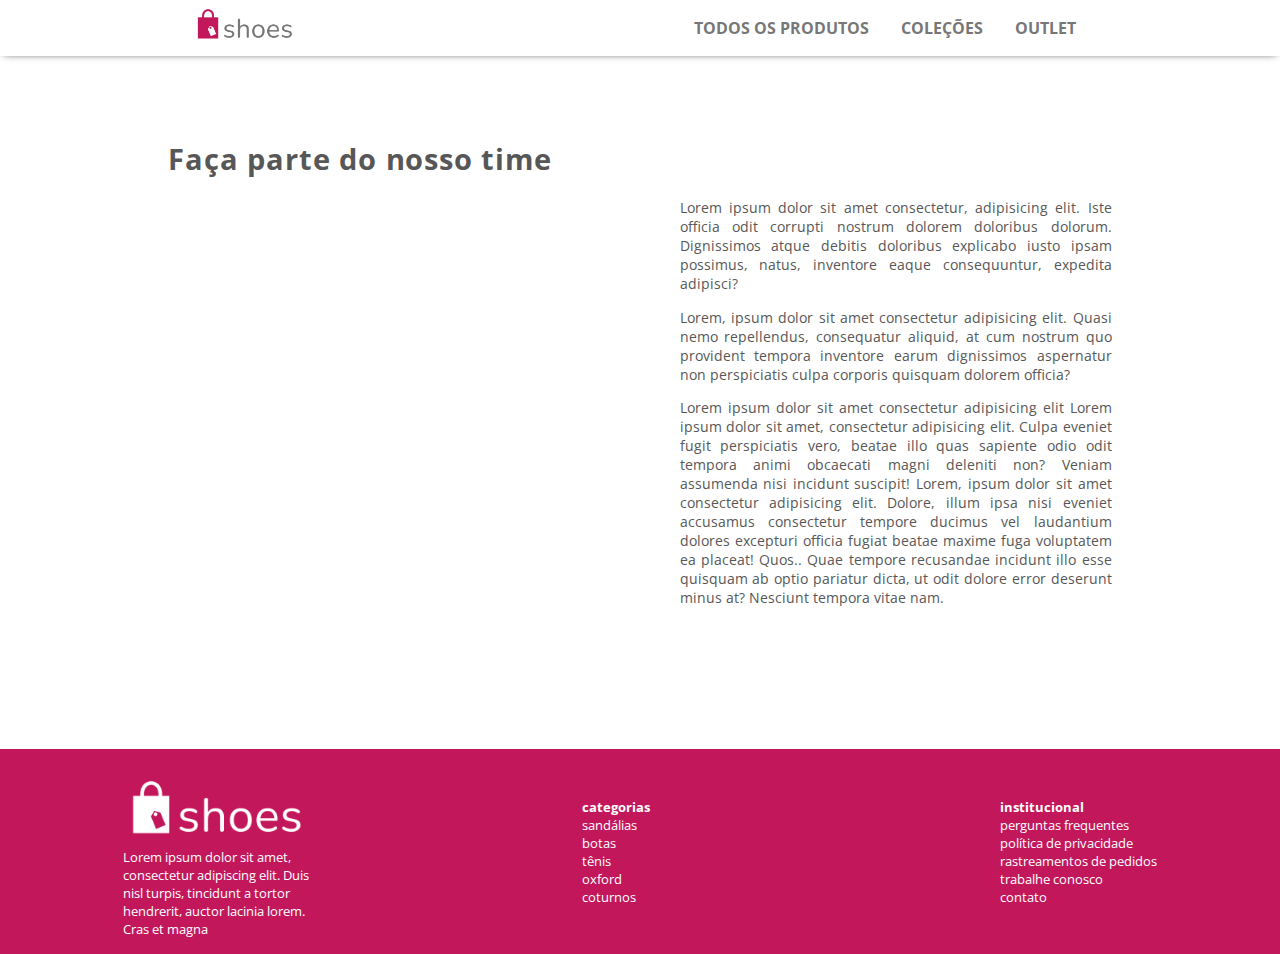
==== index.html @ f365e304 "iniciando projeto" ====
<!DOCTYPE html>
<html lang="en">
<head>
  <meta charset="UTF-8">
  <meta http-equiv="X-UA-Compatible" content="IE=edge">
  <meta name="viewport" content="width=device-width, initial-scale=1.0">
  <link rel="preconnect" href="https://fonts.googleapis.com">
  <link rel="preconnect" href="https://fonts.gstatic.com" crossorigin>
  <link href="https://fonts.googleapis.com/css2?family=Open+Sans&display=swap" rel="stylesheet">
  <link rel="stylesheet" href="css/style.css">
  <title>Shoes</title>
</head>

<body>
  <header>
    <img src="img/logo-color.png" alt="">
    <nav>
      <ul>
        <li><a href="#first">TODOS OS PRODUTOS</a></li>
        <li><a href="#second">COLEÇÕES</a></li>
        <li><a href="#third">OUTLET</a></li>
      </ul>
    </nav>
  </header>

  <main>
    <section>
      <header>
        <h1>Faça parte do nosso time</h1>
      </header>
      <form action=""></form>
    </section>
    
    <aside>
      <p>Lorem ipsum dolor sit amet consectetur, adipisicing elit. Iste officia odit corrupti nostrum dolorem doloribus dolorum. Dignissimos atque debitis doloribus explicabo iusto ipsam possimus, natus, inventore eaque consequuntur, expedita adipisci?</p>
      <p>Lorem, ipsum dolor sit amet consectetur adipisicing elit. Quasi nemo repellendus, consequatur aliquid, at cum nostrum quo provident tempora inventore earum dignissimos aspernatur non perspiciatis culpa corporis quisquam dolorem officia?</p>
      <p>Lorem ipsum dolor sit amet consectetur adipisicing elit Lorem ipsum dolor sit amet, consectetur adipisicing elit. Culpa eveniet fugit perspiciatis vero, beatae illo quas sapiente odio odit tempora animi obcaecati magni deleniti non? Veniam assumenda nisi incidunt suscipit! Lorem, ipsum dolor sit amet consectetur adipisicing elit. Dolore, illum ipsa nisi eveniet accusamus consectetur tempore ducimus vel laudantium dolores excepturi officia fugiat beatae maxime fuga voluptatem ea placeat! Quos.. Quae tempore recusandae incidunt illo esse quisquam ab optio pariatur dicta, ut odit dolore error deserunt minus at? Nesciunt tempora vitae nam.</p>
    </aside>
  </main>

  <footer>
    <div class="column sm disclaimer">
      <img src="img/logo-white.png" alt="">
      <span>Lorem ipsum dolor sit amet, consectetur adipiscing
        elit. Duis nisl turpis, tincidunt a tortor hendrerit,
        auctor lacinia lorem. Cras et magna
      </span>
    </div>
    <div class="column sm">
      <nav>
        <ul>
          <li><strong>categorias</strong></li>
          <li>sandálias</li>
          <li>botas</li>
          <li>tênis</li>
          <li>oxford</li>
          <li>coturnos</li>
        </ul>
      </nav>
    </div>
    <div class="column sm">
      <nav>
        <ul>
          <li><strong>institucional</strong></li>
          <li>perguntas frequentes</li>
          <li>política de privacidade</li>
          <li>rastreamentos de pedidos</li>
          <li>trabalhe conosco</li>
          <li>contato</li>
        </ul>
      </nav>
    </div>
  </footer>
</body>
</html>
---- css/style.css ----
body {
  min-height: 100vh;
  margin: 0;
  display: flex;
  flex-flow: column;
  align-items: center;
  justify-content: stretch;
  font-family: 'Open Sans', sans-serif;
}

body * {
  box-sizing: border-box;
}

body > header {
  width: 100%;
  max-width: 100%;
  display: flex;
  flex-flow: row;
  justify-content: space-between;
  max-height: 100px;
  flex-shrink: 1;
  box-shadow: 0 1px 8px -4px black;
}

body > header img {
  width: 7rem;
}

body > header nav {
  display: flex;
  align-items: center;
}

body > header nav ul {
  display: flex;
  flex-flow: row;
  padding: 0;
  margin: 0;
  list-style: none;
}

body > header nav a {
  text-decoration: none;
  color: #777777;
  display: block;
  padding: 1rem;
  font-size: .7rem;
  font-weight: bold;
}

body > main {
  color: #575757;
  min-height: 300px;
  display: flex;
  flex-flow: row wrap;
  justify-content: center;
  width: 100%;
  flex-grow: 1;
}

main > section {
  padding: 4rem;
}

main > section h1 {
  letter-spacing: 0.05rem;
  font-size: 1.8rem;
}

main > aside {
  font-size: 0.9rem;
  text-align: justify;
  padding: 0 4rem 4rem 4rem;
}

body > footer {
  display: flex;
  align-items: center;
  gap: 1rem;
  width: 100%;
  padding: 1rem;
  background-color: #c2175b;
  color: white;
}

body > footer ul {
  list-style: none;
}

body > footer span, ul {
  font-size: .8rem;
}

body > footer .column img {
  max-width: 12rem;
}

.column {
  display: flex;
  flex-flow: column;
}

.column.disclaimer {
  max-width: 10rem !important;
}

.column.disclaimer span {
  margin-top: -1rem;
}

.column.sm {
  width: 100%;
  align-self: auto;
  max-width: 80%;
}

@media (min-width: 768px) {
  .column.sm {
    justify-content: start;
    width: auto;
    min-width: 15%;
    align-self: auto;
  }
  
  body > header {
    justify-content: space-around;
  }

  body > header nav a {
    font-size: 1rem;
  }

  body > footer {
    flex-flow: row nowrap;
    justify-content: space-around;
  }

  main > aside {
    padding: 4rem;
    max-width: 35rem;
    max-height: 43rem;
    margin-top: 4rem;
    margin-bottom: 4rem;
  }
}
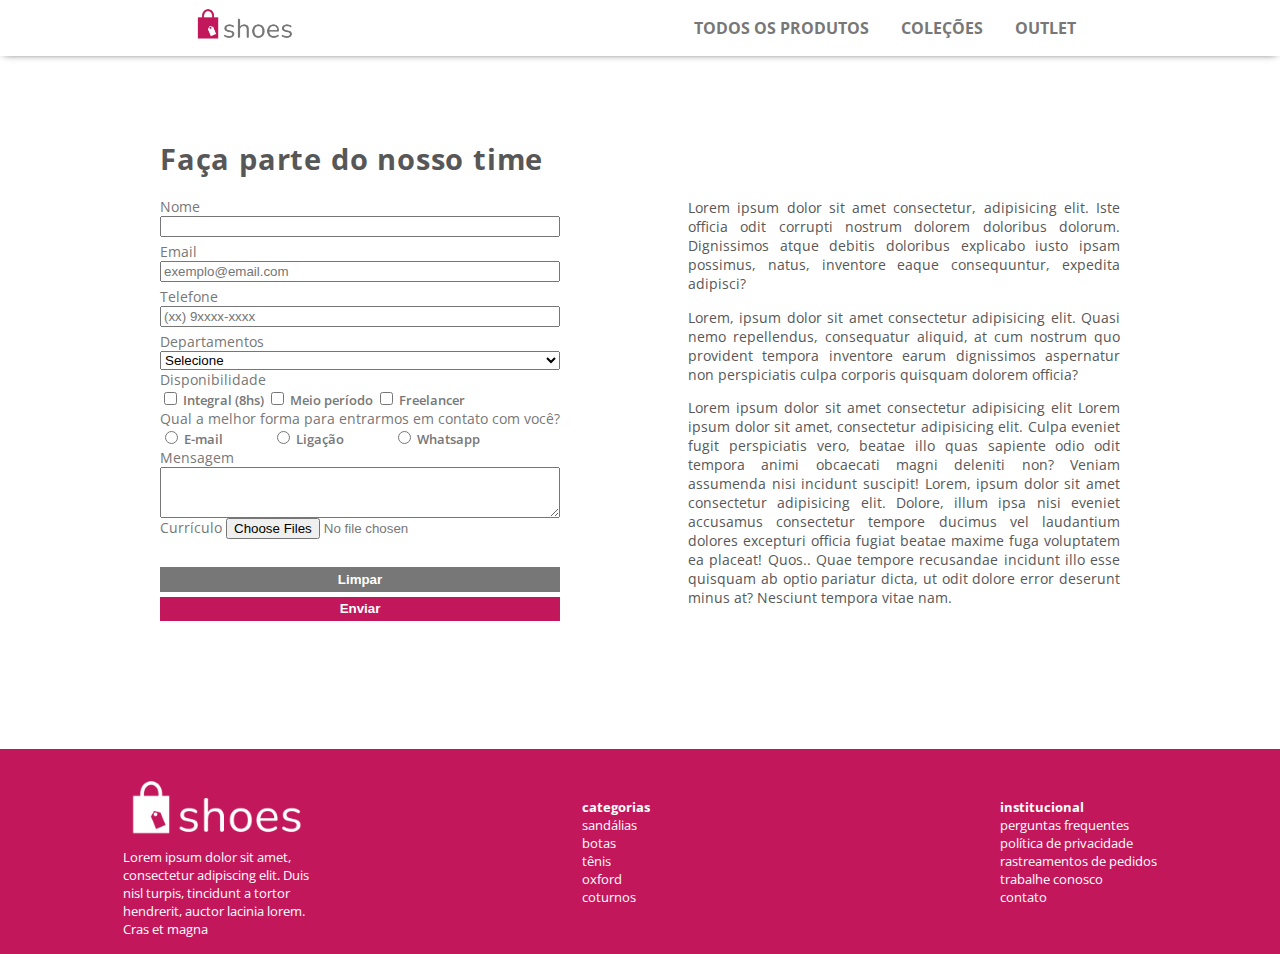
==== commit 8a15b2e3: "form e estilização" ====
--- a/index.html
+++ b/index.html
@@ -28,7 +28,75 @@
       <header>
         <h1>Faça parte do nosso time</h1>
       </header>
-      <form action=""></form>
+
+      <form class="column" action="/" method="get">
+        <div class="column">
+        <label for="name">Nome</label>
+        <input type="text" id="name" name="fullname" required>
+      </div>
+
+      <div class="column">
+        <label for="email">Email</label>
+        <input type="email" name="email" id="email" placeholder="exemplo@email.com"required>
+      </div>
+      
+      <div class="column">
+        <label for="phone-number">Telefone</label>
+        <input type="tel" name="phone-number" id="phone-number" placeholder="(xx) 9xxxx-xxxx" required>
+      </div>
+
+      <div class="column">
+        <label for="departments">Departamentos</label>
+        <select name="departments" id="departments">
+          <option value=""selected disabled hidden>Selecione</option>
+          <option value="hr">Recursos Humanos</option>
+          <option value="sales">Vendas</option>
+          <option value="tech">Tecnologias</option>
+        </select>
+
+        <label>Disponibilidade</label>
+        <div class="checkboxes">
+          <div>
+          <input type="checkbox" name="full-time" id="full-time" value="true">
+          <label for="">Integral (8hs)</label>
+          <input type="checkbox" name="half-time" id="half-time" value="true">
+          <label for="">Meio período</label>
+          <input type="checkbox" name="freelancer" id="freelancer" value="true">
+          <label for="">Freelancer</label>
+          </div>
+        </div>
+
+        <label>Qual a melhor forma para entrarmos em contato com você?</label>
+        <div class="checkboxes">
+          <div>
+            <input type="radio" name="contact" id="via-email" value="email">
+            <label for="via-email">E-mail</label>
+          </div>
+          <div>
+            <input type="radio" name="contact" id="via-call" value="call">
+            <label for="via-call">Ligação</label>
+          </div>
+          <div>
+            <input type="radio" name="contact" id="via-whatsapp" value="whatsapp">
+            <label for="via-whatsapp">Whatsapp</label>
+          </div>
+        </div>
+
+        <div class="column">
+          <label for="message">Mensagem</label>
+          <textarea name="message" id="message" rows="3"></textarea>
+        </div>
+
+        <div>
+          <label for="curriculum">Currículo</label>
+          <input type="file" accept=".pdf" multiple>
+        </div>
+      </div>
+
+      <br>
+      <button type="reset">Limpar</button>
+      <button type="submit">Enviar</button>
+    </form>
     </section>
     
     <aside>
--- a/css/style.css
+++ b/css/style.css
@@ -66,6 +66,51 @@
 main > section h1 {
   letter-spacing: 0.05rem;
   font-size: 1.8rem;
+}
+
+main > section form {
+  gap: .3rem;
+  color: #777777;
+  font-size: .9rem;
+}
+
+main > section form .checkboxes{
+display: flex;
+width: 20rem;
+justify-content: space-between;
+font-size: .8rem;
+font-weight: 600;
+}
+
+input:not([type="file"])textarea, select{
+  border: .1rem solid #777;
+}
+
+input:not([type="file"],[type="radio"],[type="checkbox"]):focus,
+select:focus, textarea:focus
+{
+  outline: none; /*borda da borda- original do sistema*/
+  box-shadow:0 0 .2rem #c2175b;  /*colocar sombra*/
+}
+button:hover{
+  filter: brightness(130%);/*deixar mais brilhoso qdo passar o mouse por cima*/
+}
+
+button[type="reset"]{
+border: none;
+font-weight: 600;
+padding: .3rem;
+background-color: #777777;
+color: white;
+}
+
+button[type="submit"]{
+  border: none;
+  font-weight: 600;
+  padding: .3rem;
+  background-color: #c2175b;
+  color: white;
+
 }
 
 main > aside {
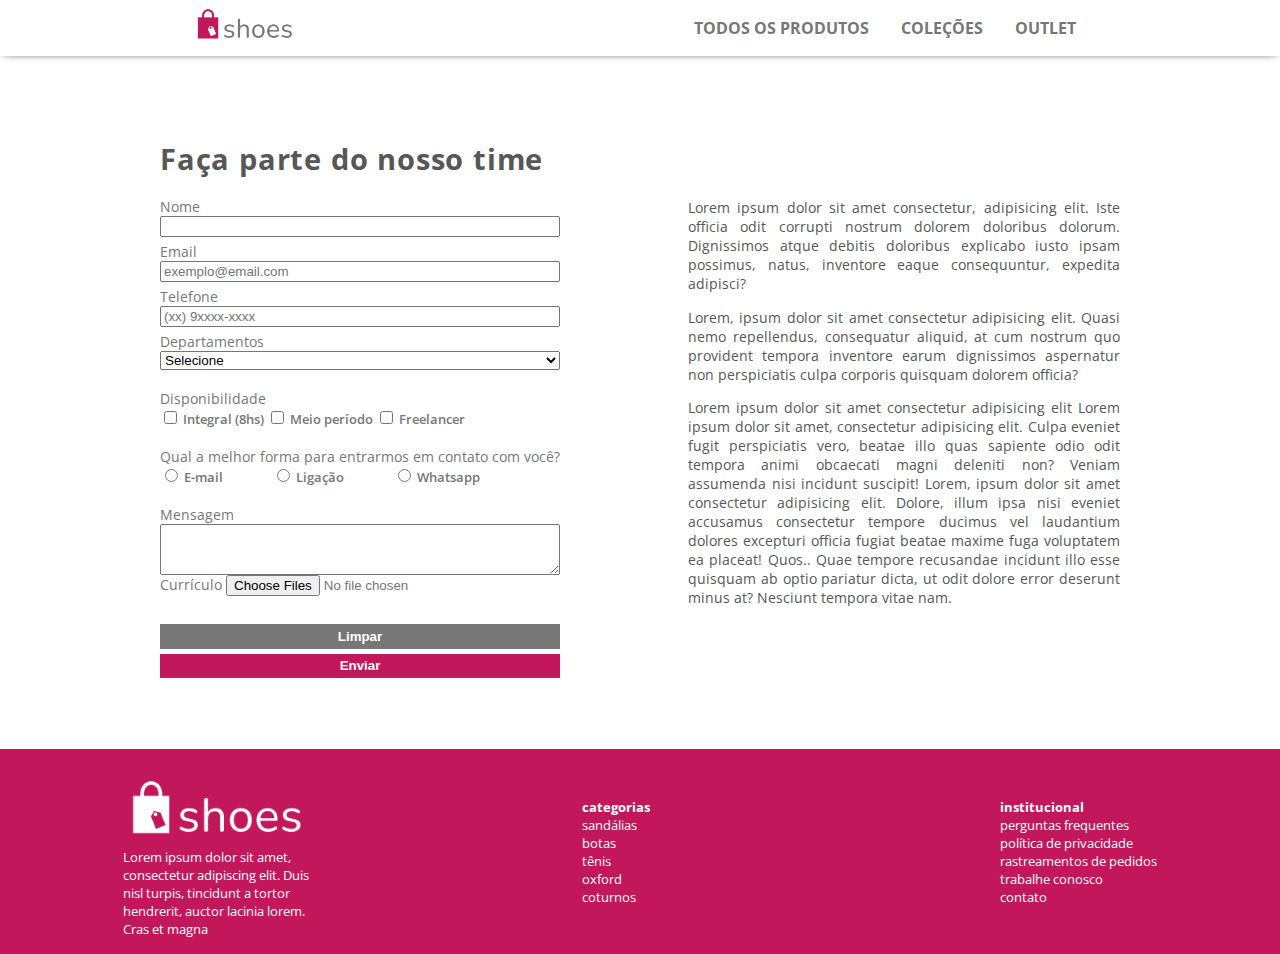
==== commit 28e60868: "organizando codigo" ====
--- a/index.html
+++ b/index.html
@@ -53,7 +53,7 @@
           <option value="sales">Vendas</option>
           <option value="tech">Tecnologias</option>
         </select>
-
+<br>
         <label>Disponibilidade</label>
         <div class="checkboxes">
           <div>
@@ -65,7 +65,7 @@
           <label for="">Freelancer</label>
           </div>
         </div>
-
+<br>
         <label>Qual a melhor forma para entrarmos em contato com você?</label>
         <div class="checkboxes">
           <div>
@@ -81,7 +81,7 @@
             <label for="via-whatsapp">Whatsapp</label>
           </div>
         </div>
-
+<br>
         <div class="column">
           <label for="message">Mensagem</label>
           <textarea name="message" id="message" rows="3"></textarea>
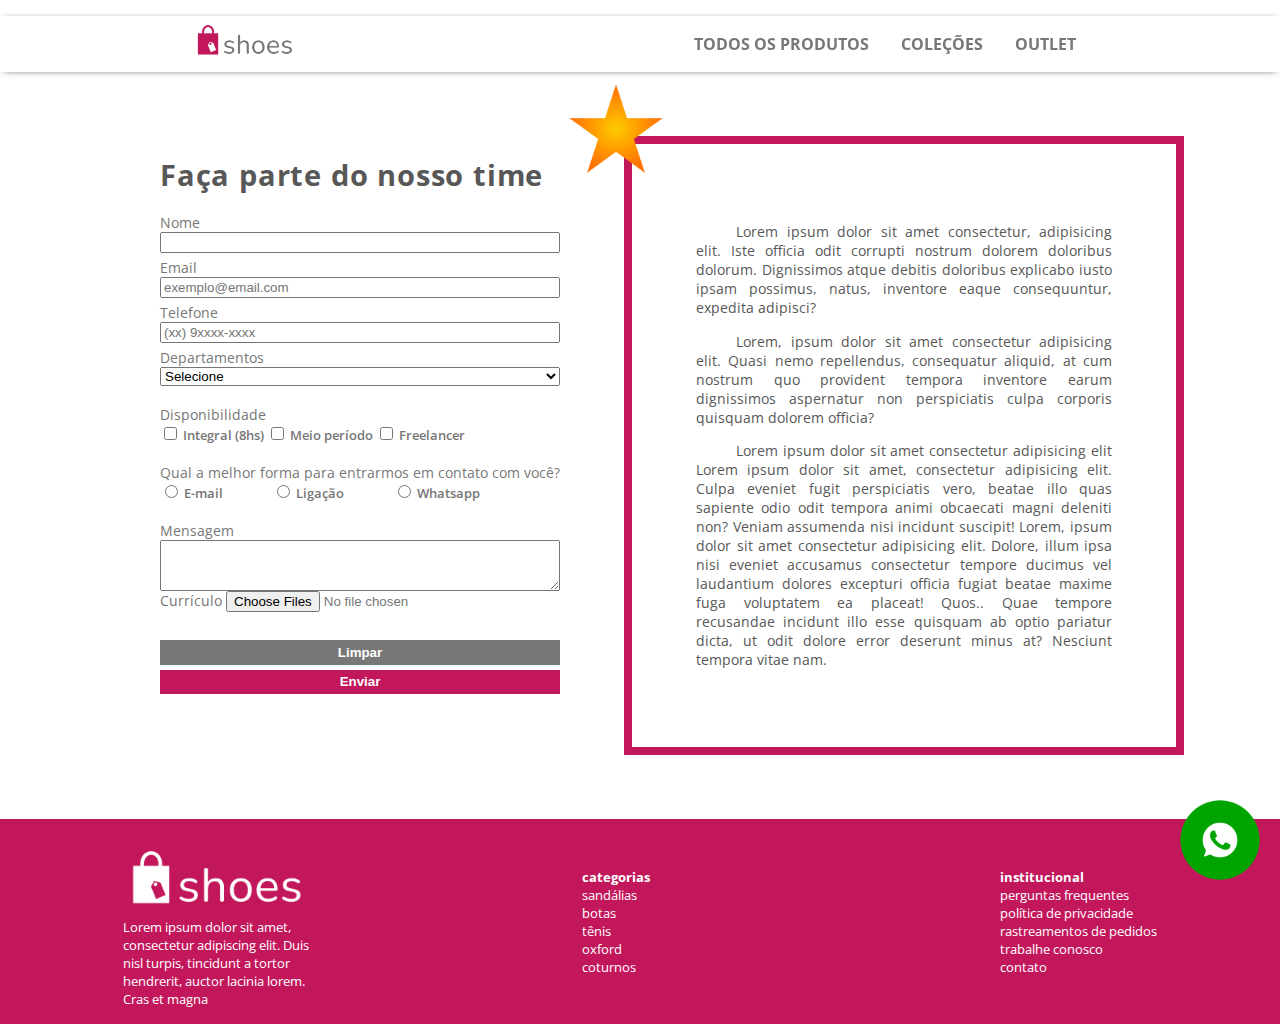
==== commit 57fd79b1: "colocando animacao" ====
--- a/index.html
+++ b/index.html
@@ -100,10 +100,14 @@
     </section>
     
     <aside>
+      <img src="/img/star.png" alt="">
       <p>Lorem ipsum dolor sit amet consectetur, adipisicing elit. Iste officia odit corrupti nostrum dolorem doloribus dolorum. Dignissimos atque debitis doloribus explicabo iusto ipsam possimus, natus, inventore eaque consequuntur, expedita adipisci?</p>
       <p>Lorem, ipsum dolor sit amet consectetur adipisicing elit. Quasi nemo repellendus, consequatur aliquid, at cum nostrum quo provident tempora inventore earum dignissimos aspernatur non perspiciatis culpa corporis quisquam dolorem officia?</p>
       <p>Lorem ipsum dolor sit amet consectetur adipisicing elit Lorem ipsum dolor sit amet, consectetur adipisicing elit. Culpa eveniet fugit perspiciatis vero, beatae illo quas sapiente odio odit tempora animi obcaecati magni deleniti non? Veniam assumenda nisi incidunt suscipit! Lorem, ipsum dolor sit amet consectetur adipisicing elit. Dolore, illum ipsa nisi eveniet accusamus consectetur tempore ducimus vel laudantium dolores excepturi officia fugiat beatae maxime fuga voluptatem ea placeat! Quos.. Quae tempore recusandae incidunt illo esse quisquam ab optio pariatur dicta, ut odit dolore error deserunt minus at? Nesciunt tempora vitae nam.</p>
     </aside>
+   <a href= "#contact us">
+        <img src="/img/zap.png" alt="">
+      </a>
   </main>
 
   <footer>
@@ -114,6 +118,7 @@
         auctor lacinia lorem. Cras et magna
       </span>
     </div>
+    
     <div class="column sm">
       <nav>
         <ul>
--- a/css/style.css
+++ b/css/style.css
@@ -21,6 +21,11 @@
   max-height: 100px;
   flex-shrink: 1;
   box-shadow: 0 1px 8px -4px black;
+  background-color: white;
+  margin-top: 1rem;
+  top: 0;
+  z-index: 999;
+  position: sticky;
 }
 
 body > header img {
@@ -102,6 +107,7 @@
 padding: .3rem;
 background-color: #777777;
 color: white;
+transition: all .5s;
 }
 
 button[type="submit"]{
@@ -110,15 +116,34 @@
   padding: .3rem;
   background-color: #c2175b;
   color: white;
-
+  transition: all .5s;
 }
 
 main > aside {
   font-size: 0.9rem;
   text-align: justify;
   padding: 0 4rem 4rem 4rem;
-}
-
+  text-indent: 40px;
+}
+main > aside img{
+  display: none;
+}
+
+
+main > a img {
+  display: block;
+  width: 5.5rem;
+  position: fixed;
+  left: rem;
+  right:1rem ;
+  top: rem;
+  bottom: 1rem;
+  z-index: 30;
+  transition: .5s;
+}
+main >a img:hover{
+  transform: translateY(-1rem) scale(1.5);
+}
 body > footer {
   display: flex;
   align-items: center;
@@ -187,5 +212,31 @@
     max-height: 43rem;
     margin-top: 4rem;
     margin-bottom: 4rem;
+    border: .5rem solid #c2175b;
+    position:relative;
+    right: 0rem;
+    left: 0rem;
+    top: 0rem;
+    bottom: 0rem;
+  }
+
+
+  @keyframes rotate {
+    0%{transform: rotate(0deg);}
+    50%{filter: brightness(150%);}
+    100%{transform: rotate(360deg) translateX(5rem);}
+  }
+  main > aside img{
+    animation-name: rotate;
+    animation-duration: 2s;/*tempo de duracao*/
+    animation-timing-function:linear;
+    animation-delay: 1s;
+    animation-iteration-count: infinite;/*gira infinito*/
+    animation-direction: alternate;/*gira pra um lado e depois pra poutro*/
+    display: block;
+    width: 6rem;
+    position: absolute;
+    left: -4rem;
+    top: -4rem;
   }
 }